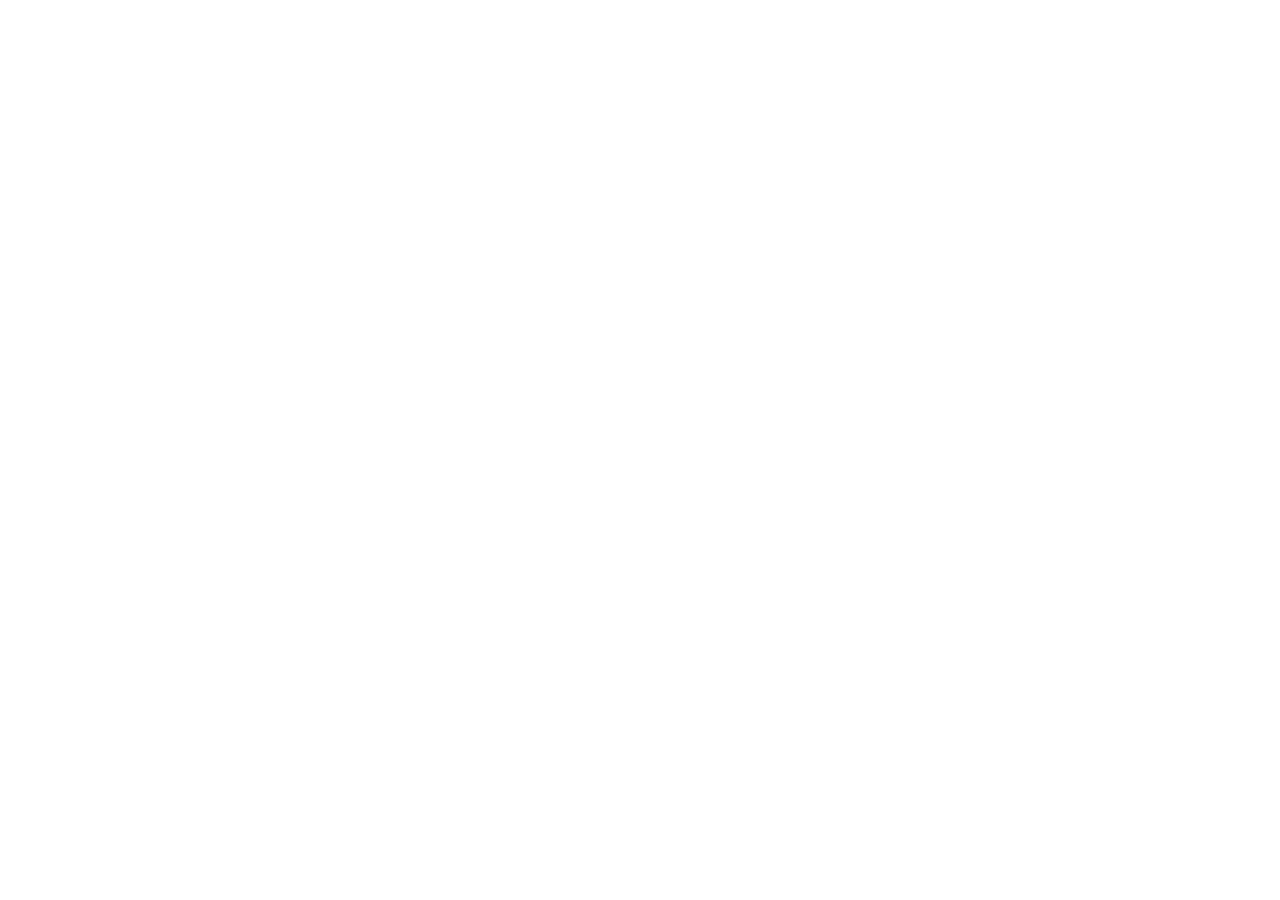
==== index.html @ f31fd0bd "Initial commit" ====
<!doctype html>
<html lang="en">
  <head>
    <meta charset="UTF-8" />
    <meta name="viewport" content="width=device-width, initial-scale=1.0" />
    <title>My Project</title>
    <link rel="stylesheet" href="style.css" />
  </head>
  <body>
    <!-- START BELOW -->
     
  </body>
</html>
---- style.css ----
/* === RESET === */
*,
*::before,
*::after {
  margin: 0;
  padding: 0;
  box-sizing: border-box;
}

/* START BELOW */
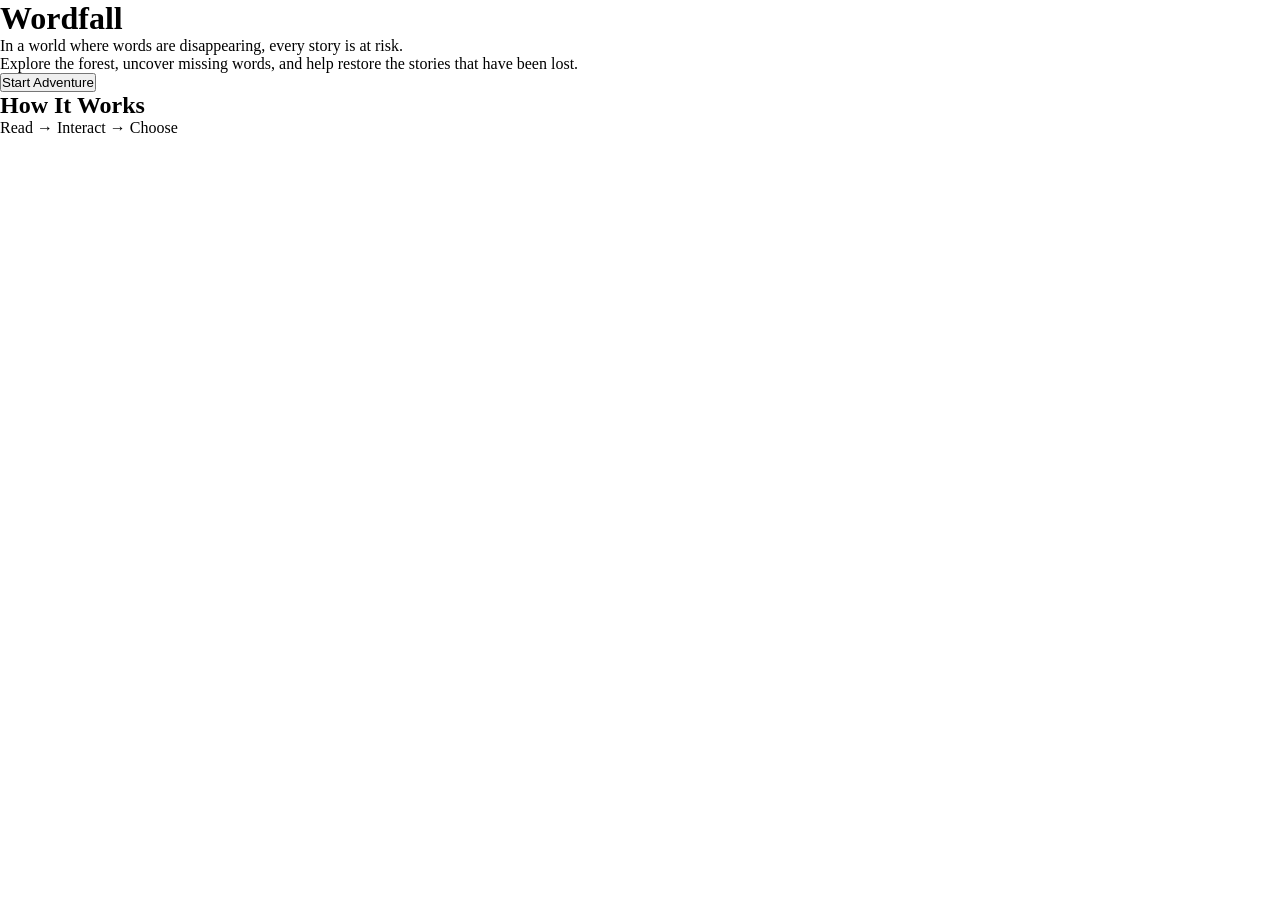
==== commit 7a437f0f: "Added Wordfall landing page and Meet NPC HTML" ====
--- a/index.html
+++ b/index.html
@@ -8,6 +8,25 @@
   </head>
   <body>
     <!-- START BELOW -->
-     
+     <!-- HEADER SECTION -->
+    <header>
+     <h1>Wordfall</h1>
+    </header>
+    <main>
+    <!-- HERO SECTION -->
+    <section>
+      <p>In a world where words are disappearing, every story is at risk.
+      </p>
+      <p> Explore the forest, uncover missing words, and help restore the stories that have been lost.
+      </p>
+      <button>Start Adventure</button>
+   </section>
+     <!-- HOW IT WORKS SECTION -->
+   <section>
+    <h2>How It Works</h2>
+    <p>Read → Interact → Choose</p>
+  </section>
+    </main>
+    
   </body>
 </html>
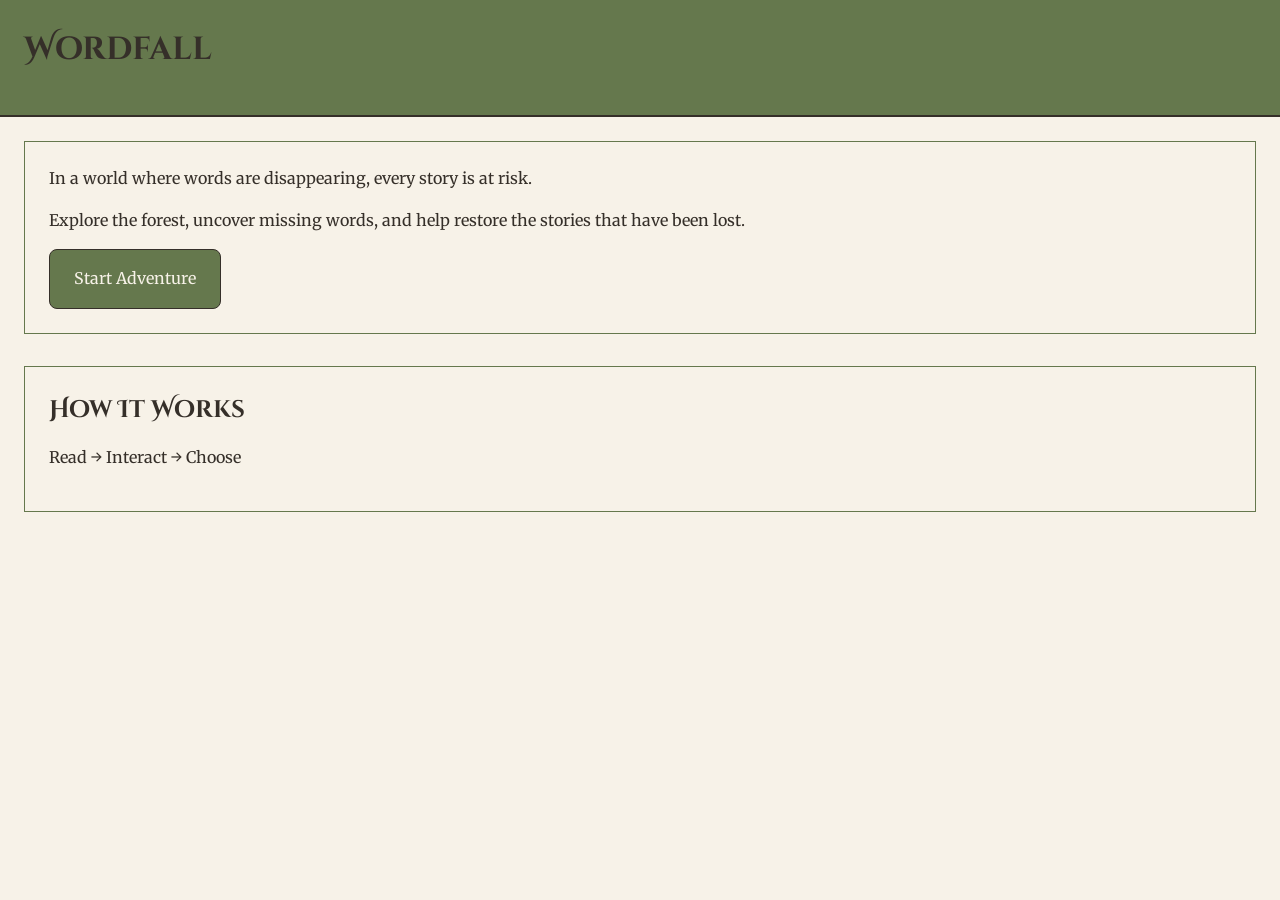
==== commit 15fa94a8: "Changed button to links and made CSS colors consistant" ====
--- a/index.html
+++ b/index.html
@@ -19,8 +19,7 @@
       </p>
       <p> Explore the forest, uncover missing words, and help restore the stories that have been lost.
       </p>
-      <button>Start Adventure</button>
-   </section>
+<a href="meet-npc.html" class="start-button">Start Adventure</a>   </section>
      <!-- HOW IT WORKS SECTION -->
    <section>
     <h2>How It Works</h2>
--- a/style.css
+++ b/style.css
@@ -1,3 +1,5 @@
+/* IMPORT FONTS */
+@import url('https://fonts.googleapis.com/css2?family=Cinzel+Decorative&family=Merriweather&display=swap');
 /* === RESET === */
 *,
 *::before,
@@ -8,3 +10,385 @@
 }
 
 /* START BELOW */
+
+
+/* WORDFALL COLOR PALETTE AND SPACING */
+
+:root {
+
+    --primary: #65784D;
+
+    --accent: #C98F9B;
+
+    --background: #F7F2E8;
+
+    --text: #352F29;
+
+    --spacing-unit: 8px;
+
+}
+
+/* BODY STYLING */
+
+body {
+
+    background-color: var(--background);
+
+    color: var(--text);
+
+    font-family: 'Merriweather', serif;
+
+    font-size: 16px;
+
+    line-height: 1.6;
+
+}
+
+/* HEADINGS */
+
+h1,
+
+h2,
+
+h3 {
+
+    font-family: 'Cinzel Decorative', serif;
+
+    color: var(--text);
+
+    margin-bottom: 16px;
+
+}
+
+h1 {
+
+    font-size: 32px;
+
+}
+
+h2 {
+
+    font-size: 24px;
+
+}
+
+h3 {
+
+    font-size: 20px;
+
+}
+
+/* PARAGRAPHS */
+
+p {
+
+    margin-bottom: 16px;
+
+}
+
+/* HEADER */
+
+header {
+
+    background-color: var(--primary);
+
+    padding: 24px;
+
+    border-bottom: 2px solid var(--text);
+
+}
+
+/* MAIN CONTENT */
+
+main {
+
+    padding: 24px;
+
+}
+
+/* SECTIONS */
+
+section {
+
+    background-color: var(--background);
+
+    padding: 24px;
+
+    margin-bottom: 32px;
+
+    border: 1px solid var(--primary);
+
+}
+
+/* BUTTONS */
+
+button {
+
+    background-color: var(--primary);
+
+    color: var(--background);
+
+    font-family: 'Merriweather', serif;
+
+    font-size: 16px;
+
+    padding: 16px 24px;
+
+    border: 1px solid var(--text);
+
+    border-radius: 8px;
+
+    cursor: pointer;
+
+    margin-bottom: 16px;
+
+}
+
+/* LINKS */
+
+a {
+
+    color: var(--primary);
+
+    font-family: 'Merriweather', serif;
+
+}
+
+/* ACCENT SECTIONS */
+
+#dialogue,
+
+#definition,
+
+#word-selection,
+
+#missing-word {
+
+    background-color: var(--accent);
+
+    padding: 24px;
+
+    border: 1px solid var(--text);
+
+}
+
+/* IMAGES */
+
+img {
+
+    max-width: 100%;
+
+    height: auto;
+
+} /* === WORDFALL GAME COLORS === */
+
+/* Main gameplay background */
+
+body:has(#forest) {
+
+    background-color: var(--primary);
+
+}
+
+/* Forest environment */
+
+#forest {
+
+    background-color: var(--primary);
+
+    border: none;
+
+}
+
+/* Dark green top bar */
+
+#forest::before {
+
+    content: "";
+
+    display: block;
+
+    background-color: var(--primary);
+
+    height: 40px;
+
+    margin-bottom: 24px;
+
+}
+
+/* NPC dialogue bubble */
+
+#dialogue {
+
+    background-color: #F7F2E8;
+
+    color: #352F29;
+
+    border: none;
+
+    border-radius: 32px;
+
+    max-width: 320px;
+
+}
+
+/* Collectible words */
+
+.collectible-word {
+
+    background-color: #C98F9B;
+
+    color: #352F29;
+
+    border: none;
+
+    border-radius: 24px;
+
+}
+
+/* Word Collection button */
+
+#forest > button:first-of-type {
+
+    background-color: var(--primary);
+
+    color: #F7F2E8;
+
+}
+/* === WORD COLLECTION PAGE === */
+
+/* Green background outside the inventory */
+
+body:has(#word-collection) {
+
+    background-color: var(--primary);
+
+}
+
+/* Cream-colored Word Collection panel */
+
+#word-collection {
+
+    background-color: var(--background);
+
+    padding: 24px;
+
+    border: 1px solid var(--primary);
+
+}
+
+/* Pink description box */
+
+#word-collection > p {
+
+    background-color: var(--accent);
+
+    color: var(--text);
+
+    padding: 16px;
+
+    margin-bottom: 24px;
+
+}
+
+/* Pink inventory word buttons */
+
+#inventory button {
+
+    background-color: var(--accent);
+
+    color: var(--text);
+
+    border: none;
+
+    border-radius: 0;
+
+}
+
+/* Empty inventory slots */
+
+#inventory button:disabled {
+
+    background-color: var(--accent);
+
+    opacity: 0.6;
+
+}
+
+/* Cream inventory area */
+
+#inventory {
+
+    background-color: var(--background);
+
+    border: none;
+
+}
+
+/* Pink definition box */
+
+#definition {
+
+    background-color: var(--accent);
+
+    color: var(--text);
+
+}
+/* WORD COLLECTION BOOK BUTTON */
+
+.book-button {
+
+    display: inline-block;
+
+    background-color: transparent;
+
+    padding: 8px;
+
+    border: none;
+
+}
+
+.book-button img {
+
+    width: 48px;
+
+    height: auto;
+
+}
+/* === WORDFALL INVENTORY TILES === */
+
+/* Space between inventory words */
+
+#content-container button {
+
+    background-color: var(--accent);
+
+    color: var(--text);
+
+    border: none;
+
+    border-radius: 0;
+
+    padding: 16px;
+
+    margin-right: 16px;
+
+    margin-bottom: 16px;
+
+    font-family: 'Merriweather', serif;
+
+    font-size: 16px;
+
+}
+/* START ADVENTURE LINK */
+.start-button {
+    display: inline-block;
+    background-color: var(--primary);
+    color: var(--background);
+    font-family: 'Merriweather', serif;
+    font-size: 16px;
+    padding: 16px 24px;
+    border: 1px solid var(--text);
+    border-radius: 8px;
+    text-decoration: none;
+}
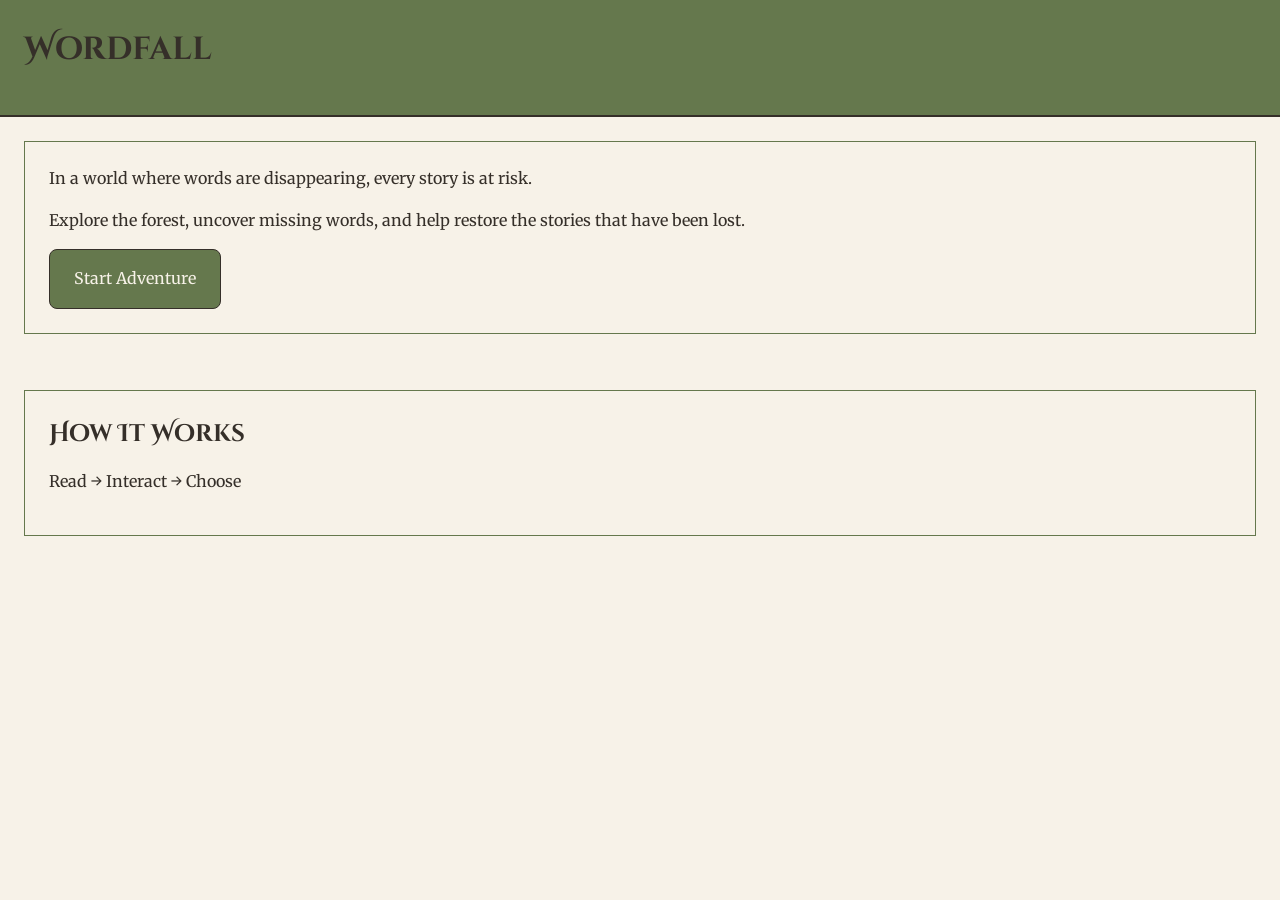
==== commit a7a4efcb: "added class page to all HTML" ====
--- a/index.html
+++ b/index.html
@@ -12,14 +12,15 @@
     <header>
      <h1>Wordfall</h1>
     </header>
-    <main>
+    <main class="page">
     <!-- HERO SECTION -->
     <section>
       <p>In a world where words are disappearing, every story is at risk.
       </p>
       <p> Explore the forest, uncover missing words, and help restore the stories that have been lost.
       </p>
-<a href="meet-npc.html" class="start-button">Start Adventure</a>   </section>
+<a href="meet-npc.html" class="start-button">Start Adventure</a>  
+ </section>
      <!-- HOW IT WORKS SECTION -->
    <section>
     <h2>How It Works</h2>
--- a/style.css
+++ b/style.css
@@ -1,5 +1,44 @@
 /* IMPORT FONTS */
 @import url('https://fonts.googleapis.com/css2?family=Cinzel+Decorative&family=Merriweather&display=swap');
+/* LAYOUT PLAN
+
+   Two-dimensional (using CSS Grid):
+
+   - Gameplay pages (Meet NPC, Explore, Choose Word, Story Continues):
+     Use a shared forest grid to arrange the cottage, pathway,
+     player character, NPC cat, and interactive elements.
+
+   - Meet NPC:
+     Position the NPC dialogue bubble above the cat character.
+
+   - Explore:
+     Position the collectible word within the forest environment.
+
+   - Choose Word:
+     Arrange the dialogue bubble and word-selection panel
+     within the forest environment.
+
+   - Story Continues:
+     Keep the NPC dialogue positioned near the cat character.
+
+   - Word Collection:
+     Arrange vocabulary words into rows and columns
+     using CSS Grid.
+
+   One-dimensional or fine as-is:
+
+   - Landing Page:
+     Wordfall title, story premise, Start Adventure link,
+     and How It Works section can remain vertically stacked.
+
+   - Word Collection:
+     Page heading, description, and definition section
+     can remain in normal document flow.
+
+   - NPC Dialogue:
+     Text inside dialogue bubbles can remain in normal flow.
+
+*/
 /* === RESET === */
 *,
 *::before,
@@ -391,4 +430,11 @@
     border: 1px solid var(--text);
     border-radius: 8px;
     text-decoration: none;
+}
+/* === ASSIGNMENT 7: PAGE GRID === */
+
+.page {
+    display: grid;
+    grid-template-columns: minmax(0, 1fr);
+    gap: 24px;
 }
